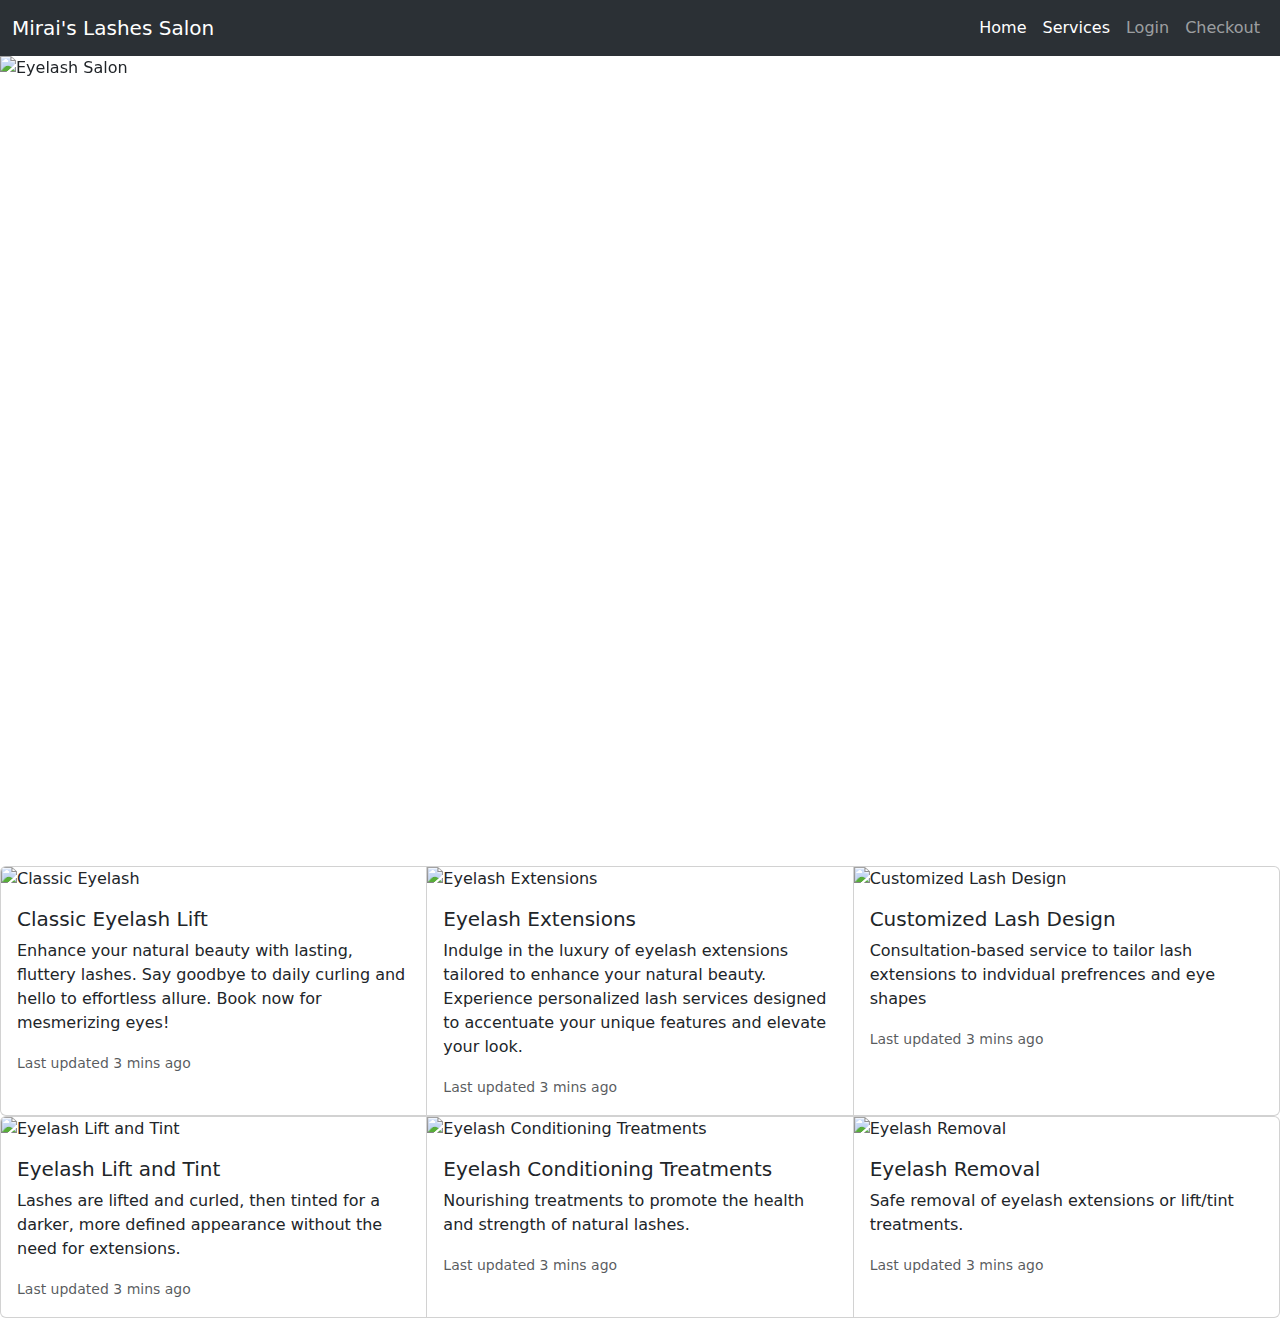
==== index.html @ 2145b67d "added images to carousel and grid cards" ====
<!DOCTYPE html>
<html lang="en">

<head>
    <meta charset="UTF-8">
    <meta name="viewport" content="width=device-width, initial-scale=1.0">
    <title>Mirai's Lash Salon</title>
    <!-- include bootstrap css -->
    <link href="https://cdn.jsdelivr.net/npm/bootstrap@5.3.3/dist/css/bootstrap.min.css" rel="stylesheet"
        integrity="sha384-QWTKZyjpPEjISv5WaRU9OFeRpok6YctnYmDr5pNlyT2bRjXh0JMhjY6hW+ALEwIH" crossorigin="anonymous">
    <link rel="stylesheet" href="css/styles.css">
</head>

<body>
    <header>
        <nav class="navbar navbar-expand-lg bg-body-tertiary bg-dark" data-bs-theme="dark">
            <div class="container-fluid">
                <a class="navbar-brand" href="index.html">Mirai's Lashes Salon</a>
                <button class="navbar-toggler" type="button" data-bs-toggle="collapse"
                    data-bs-target="#navbarSupportedContent" aria-controls="navbarSupportedContent"
                    aria-expanded="false" aria-label="Toggle navigation">
                    <span class="navbar-toggler-icon"></span>
                </button>
                <div class="collapse navbar-collapse" id="navbarSupportedContent">
                    <ul class="navbar-nav ms-auto mb-2 mb-lg-0">
                        <li class="nav-item">
                            <a class="nav-link active" aria-current="page" href="index.html">Home</a>
                        </li>
                        <li class="nav-item">
                            <a class="nav-link active" href="services.html">Services</a>
                            </a>
                        </li>
                        <li class="nav-item">
                            <a class="nav-link" href="login.html">Login</a>
                            </a>
                        </li>
                        <li class="nav-item">
                            <a class="nav-link" href="cart.html">Checkout</a>
                            </a>
                        </li>
                </div>
        </nav>
    </header>
    <section>
        <div id="carouselExampleCaptions" class="carousel slide">
            <div class="carousel-indicators">
                <button type="button" data-bs-target="#carouselExampleCaptions" data-bs-slide-to="0" class="active"
                    aria-current="true" aria-label="Slide 1"></button>
                <button type="button" data-bs-target="#carouselExampleCaptions" data-bs-slide-to="1"
                    aria-label="Slide 2"></button>
                <button type="button" data-bs-target="#carouselExampleCaptions" data-bs-slide-to="2"
                    aria-label="Slide 3"></button>
            </div>
            <div class="carousel-inner">
                <div class="carousel-item active">
                    <img src="C:\Users\Andrea\LearnToCode\Workbook1\mirais_lashes_salon\imagesdirectory\Eyelash_Salon.png"
                        class="firstslideshow d-block w-100" alt="Eyelash Salon">
                    <div class="carousel-caption d-none d-md-block">
                        <h5>Mirai's Lashes</h5>
                        <p>Luxury eyelash salon in Dallas TX</p>
                    </div>
                </div>
                <div class="carousel-item">
                    <img src="C:\Users\Andrea\LearnToCode\Workbook1\mirais_lashes_salon\imagesdirectory\Wait_Room.jpg"
                        class="firstslideshow d-block w-100" alt="Wait Room">
                    <div class="carousel-caption d-none d-md-block">
                        <h5>Mirai's Lashes</h5>
                        <p>Experience Luxury: Relax in Comfortable, Tranquil Settings</p>
                    </div>
                </div>
                <div class="carousel-item">
                    <img src="C:\Users\Andrea\LearnToCode\Workbook1\mirais_lashes_salon\imagesdirectory\Doing_Eyelash3.jpg"
                        class="firstslideshow d-block w-100" alt="doing eyelash 3 ">
                    <div class="carousel-caption d-none d-md-block">
                        <h5>Mirai's Lashes</h5>
                        <p>Professional Team: Skilled Technicians Dedicated to Your Satisfaction</p>
                    </div>
                </div>
            </div>
            <button class="carousel-control-prev" type="button" data-bs-target="#carouselExampleCaptions"
                data-bs-slide="prev">
                <span class="carousel-control-prev-icon" aria-hidden="true"></span>
                <span class="visually-hidden">Previous</span>
            </button>
            <button class="carousel-control-next" type="button" data-bs-target="#carouselExampleCaptions"
                data-bs-slide="next">
                <span class="carousel-control-next-icon" aria-hidden="true"></span>
                <span class="visually-hidden">Next</span>
            </button>
        </div>
    </section>

    <section>
        <div class="card-group">
            <div class="card">
                <img src="C:\Users\Andrea\LearnToCode\Workbook1\mirais_lashes_salon\imagesdirectory\Classic_Eyelash.jpg"
                    class="card-img-top" alt="Classic Eyelash">
                <div class="card-body">
                    <h5 class="card-title">Classic Eyelash Lift</h5>
                    <p class="card-text">Enhance your natural beauty with lasting, fluttery lashes. Say goodbye to daily
                        curling and hello to effortless allure. Book now for mesmerizing eyes!</p>
                    <p class="card-text"><small class="text-body-secondary">Last updated 3 mins ago</small></p>
                </div>
            </div>
            <div class="card">
                <img src="C:\Users\Andrea\LearnToCode\Workbook1\mirais_lashes_salon\imagesdirectory\Eyelash_Extensions2.png"
                    class="card-img-top" alt="Eyelash Extensions">
                <div class="card-body">
                    <h5 class="card-title">Eyelash Extensions</h5>
                    <p class="card-text">Indulge in the luxury of eyelash extensions tailored to enhance your natural
                        beauty. Experience personalized lash services designed to accentuate your unique features and
                        elevate your look.</p>
                    <p class="card-text"><small class="text-body-secondary">Last updated 3 mins ago</small></p>
                </div>
            </div>
            <div class="card">
                <img src="C:\Users\Andrea\LearnToCode\Workbook1\mirais_lashes_salon\imagesdirectory\Custom.png"
                    class="card-img-top" alt="Customized Lash Design">
                <div class="card-body">
                    <h5 class="card-title">Customized Lash Design</h5>
                    <p class="card-text">Consultation-based service to tailor lash extensions to indvidual prefrences
                        and eye shapes</p>
                    <p class="card-text"><small class="text-body-secondary">Last updated 3 mins ago</small></p>
                </div>
            </div>
        </div>

        <div class="card-group 2">
            <div class="card">
                <img src="C:\Users\Andrea\LearnToCode\Workbook1\mirais_lashes_salon\imagesdirectory\Lift_and_Tint.png"
                    class="card-img-top" alt="Eyelash Lift and Tint">
                <div class="card-body">
                    <h5 class="card-title">Eyelash Lift and Tint</h5>
                    <p class="card-text">Lashes are lifted and curled, then tinted for a darker, more defined appearance
                        without the need for extensions.</p>
                    <p class="card-text"><small class="text-body-secondary">Last updated 3 mins ago</small></p>
                </div>
            </div>
            <div class="card">
                <img src="C:\Users\Andrea\LearnToCode\Workbook1\mirais_lashes_salon\imagesdirectory\Condition_Treatment.png"
                    class="card-img-top" alt="Eyelash Conditioning Treatments">
                <div class="card-body">
                    <h5 class="card-title">Eyelash Conditioning Treatments</h5>
                    <p class="card-text">Nourishing treatments to promote the health and strength of natural lashes.</p>
                    <p class="card-text"><small class="text-body-secondary">Last updated 3 mins ago</small></p>
                </div>
            </div>
            <div class="card">
                <img src="C:\Users\Andrea\LearnToCode\Workbook1\mirais_lashes_salon\imagesdirectory\Removal.png"
                    class="card-img-top" alt="Eyelash Removal">
                <div class="card-body">
                    <h5 class="card-title">Eyelash Removal</h5>
                    <p class="card-text">Safe removal of eyelash extensions or lift/tint treatments.</p>
                    <p class="card-text"><small class="text-body-secondary">Last updated 3 mins ago</small></p>
                </div>
            </div>
        </div>
    </section>















    <!-- including bootstrap javascript -->
    <script src="https://cdn.jsdelivr.net/npm/bootstrap@5.3.3/dist/js/bootstrap.bundle.min.js"
        integrity="sha384-YvpcrYf0tY3lHB60NNkmXc5s9fDVZLESaAA55NDzOxhy9GkcIdslK1eN7N6jIeHz"
        crossorigin="anonymous"></script>
</body>

</html>
---- css/styles.css ----
.firstslideshow {
    height: 90vh;
    
}
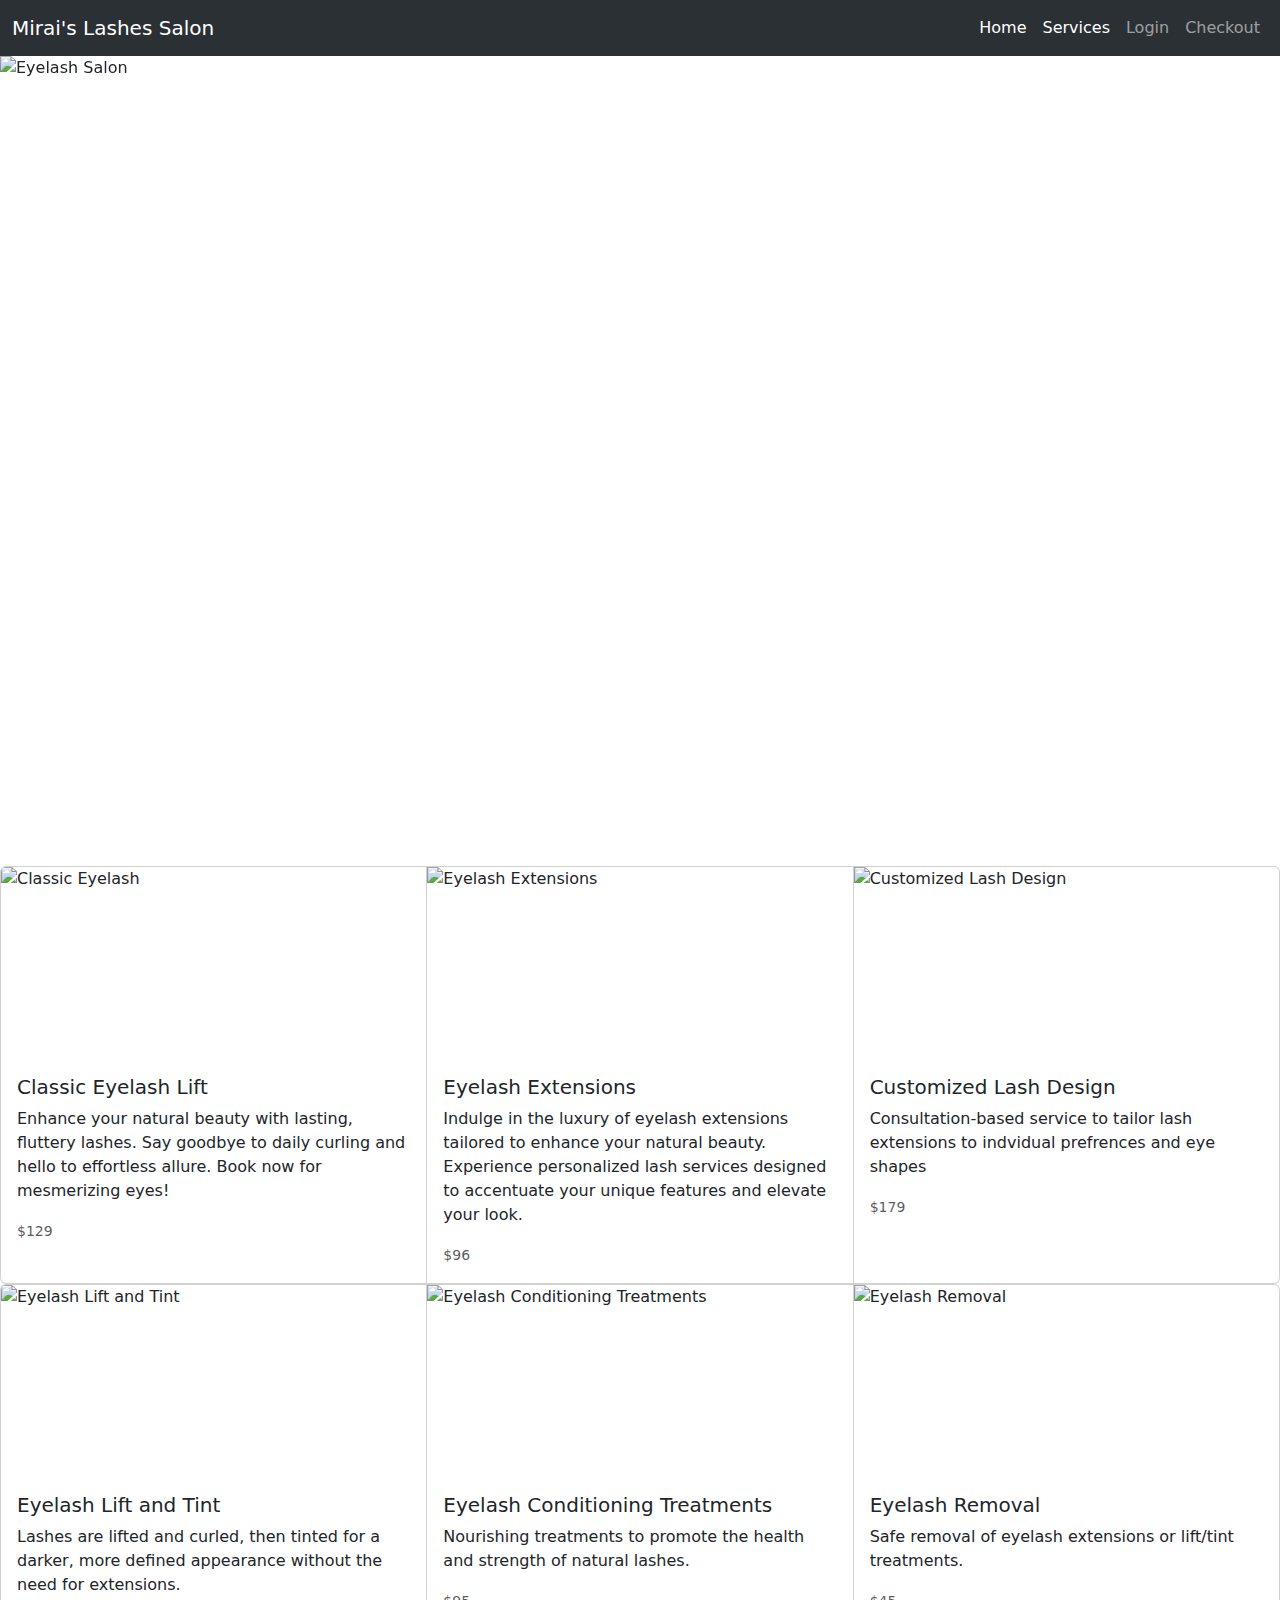
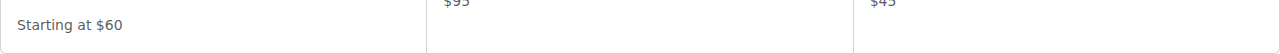
==== commit 4274a7ef: "resized grid card images" ====
--- a/index.html
+++ b/index.html
@@ -99,7 +99,7 @@
                     <h5 class="card-title">Classic Eyelash Lift</h5>
                     <p class="card-text">Enhance your natural beauty with lasting, fluttery lashes. Say goodbye to daily
                         curling and hello to effortless allure. Book now for mesmerizing eyes!</p>
-                    <p class="card-text"><small class="text-body-secondary">Last updated 3 mins ago</small></p>
+                    <p class="card-text"><small class="text-body-secondary">$129</small></p>
                 </div>
             </div>
             <div class="card">
@@ -110,7 +110,7 @@
                     <p class="card-text">Indulge in the luxury of eyelash extensions tailored to enhance your natural
                         beauty. Experience personalized lash services designed to accentuate your unique features and
                         elevate your look.</p>
-                    <p class="card-text"><small class="text-body-secondary">Last updated 3 mins ago</small></p>
+                    <p class="card-text"><small class="text-body-secondary">$96</small></p>
                 </div>
             </div>
             <div class="card">
@@ -120,7 +120,7 @@
                     <h5 class="card-title">Customized Lash Design</h5>
                     <p class="card-text">Consultation-based service to tailor lash extensions to indvidual prefrences
                         and eye shapes</p>
-                    <p class="card-text"><small class="text-body-secondary">Last updated 3 mins ago</small></p>
+                    <p class="card-text"><small class="text-body-secondary">$179</small></p>
                 </div>
             </div>
         </div>
@@ -133,7 +133,7 @@
                     <h5 class="card-title">Eyelash Lift and Tint</h5>
                     <p class="card-text">Lashes are lifted and curled, then tinted for a darker, more defined appearance
                         without the need for extensions.</p>
-                    <p class="card-text"><small class="text-body-secondary">Last updated 3 mins ago</small></p>
+                    <p class="card-text"><small class="text-body-secondary">Starting at $60</small></p>
                 </div>
             </div>
             <div class="card">
@@ -142,7 +142,7 @@
                 <div class="card-body">
                     <h5 class="card-title">Eyelash Conditioning Treatments</h5>
                     <p class="card-text">Nourishing treatments to promote the health and strength of natural lashes.</p>
-                    <p class="card-text"><small class="text-body-secondary">Last updated 3 mins ago</small></p>
+                    <p class="card-text"><small class="text-body-secondary">$95</small></p>
                 </div>
             </div>
             <div class="card">
@@ -151,7 +151,7 @@
                 <div class="card-body">
                     <h5 class="card-title">Eyelash Removal</h5>
                     <p class="card-text">Safe removal of eyelash extensions or lift/tint treatments.</p>
-                    <p class="card-text"><small class="text-body-secondary">Last updated 3 mins ago</small></p>
+                    <p class="card-text"><small class="text-body-secondary">$45</small></p>
                 </div>
             </div>
         </div>
--- a/css/styles.css
+++ b/css/styles.css
@@ -1,4 +1,10 @@
 .firstslideshow {
     height: 90vh;
     
+}
+
+.card-img-top {
+    width: 100%;
+    height: 15vw;
+    object-fit: cover;
 }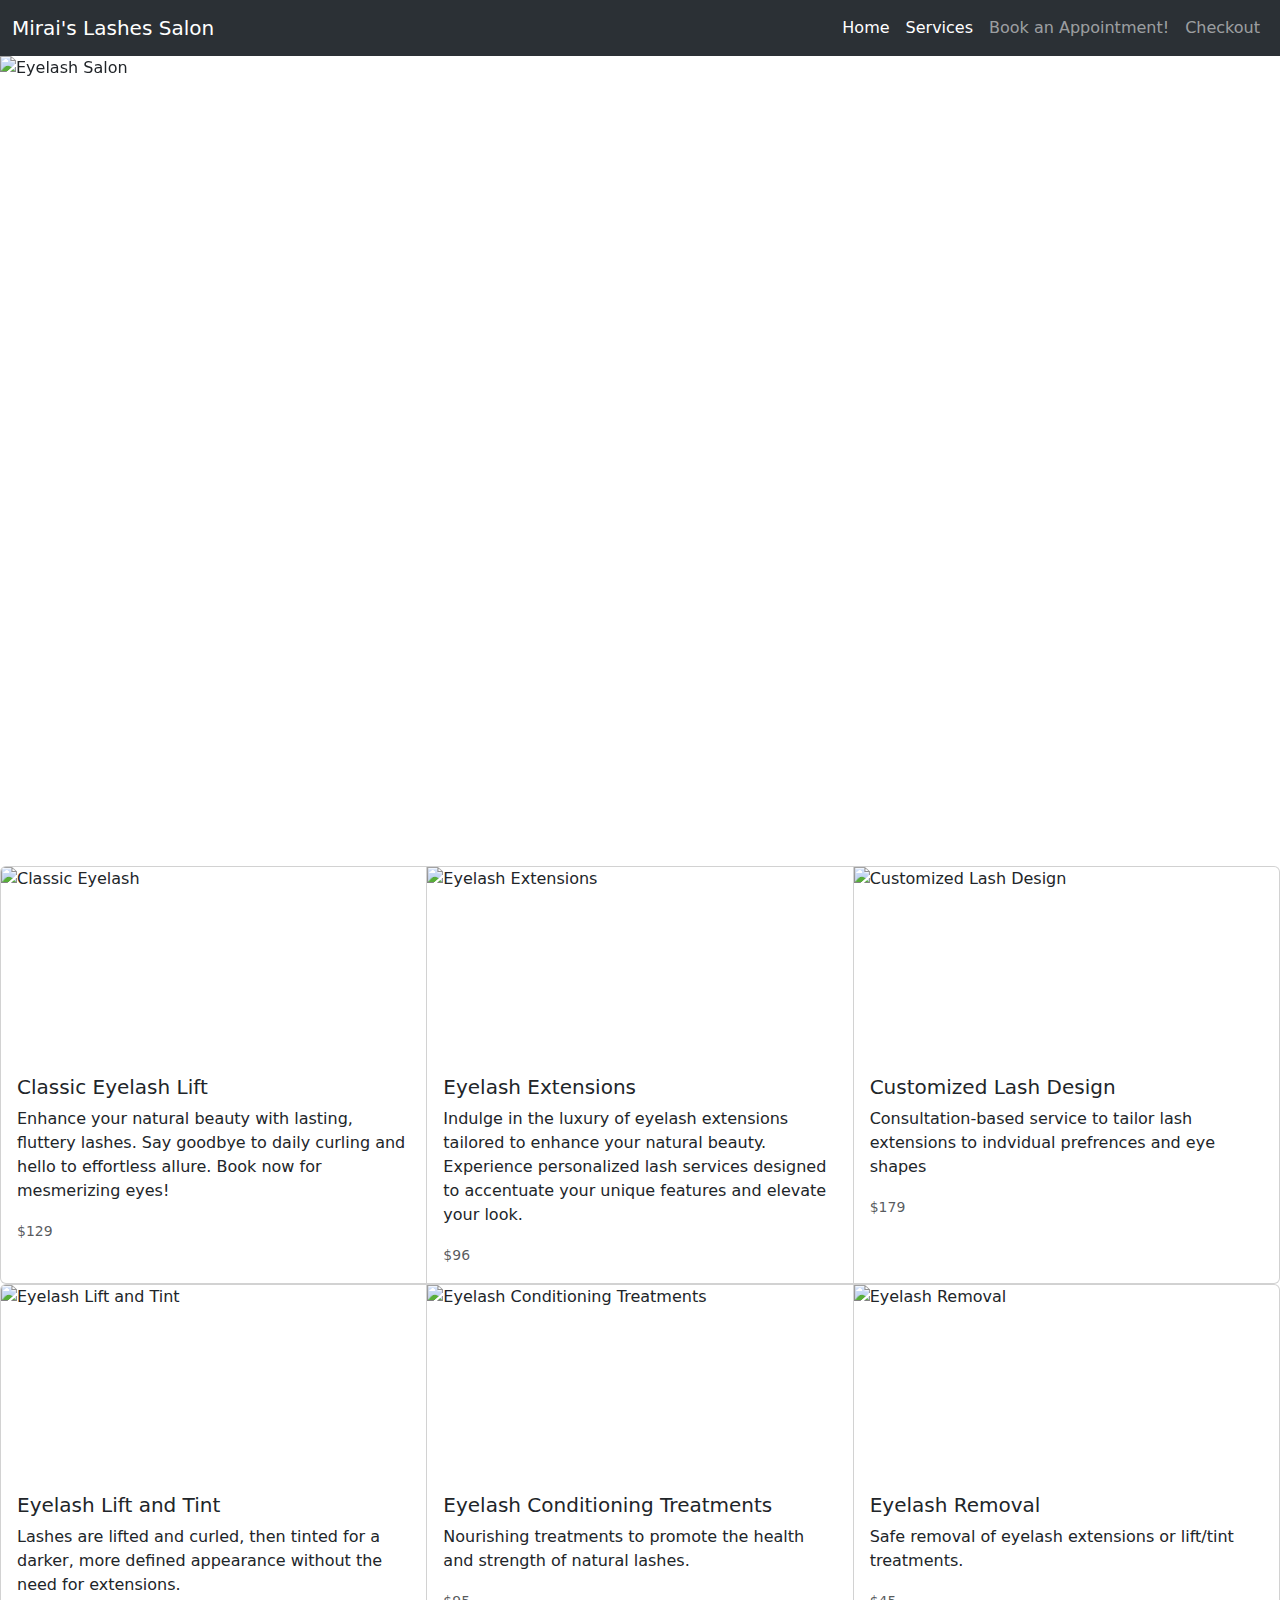
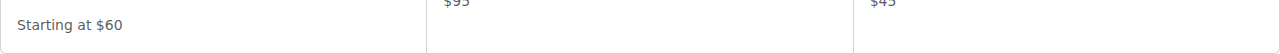
==== commit 998dc7e3: "added checkout page" ====
--- a/index.html
+++ b/index.html
@@ -31,7 +31,7 @@
                             </a>
                         </li>
                         <li class="nav-item">
-                            <a class="nav-link" href="login.html">Login</a>
+                            <a class="nav-link" href="appointment.html">Book an Appointment!</a>
                             </a>
                         </li>
                         <li class="nav-item">
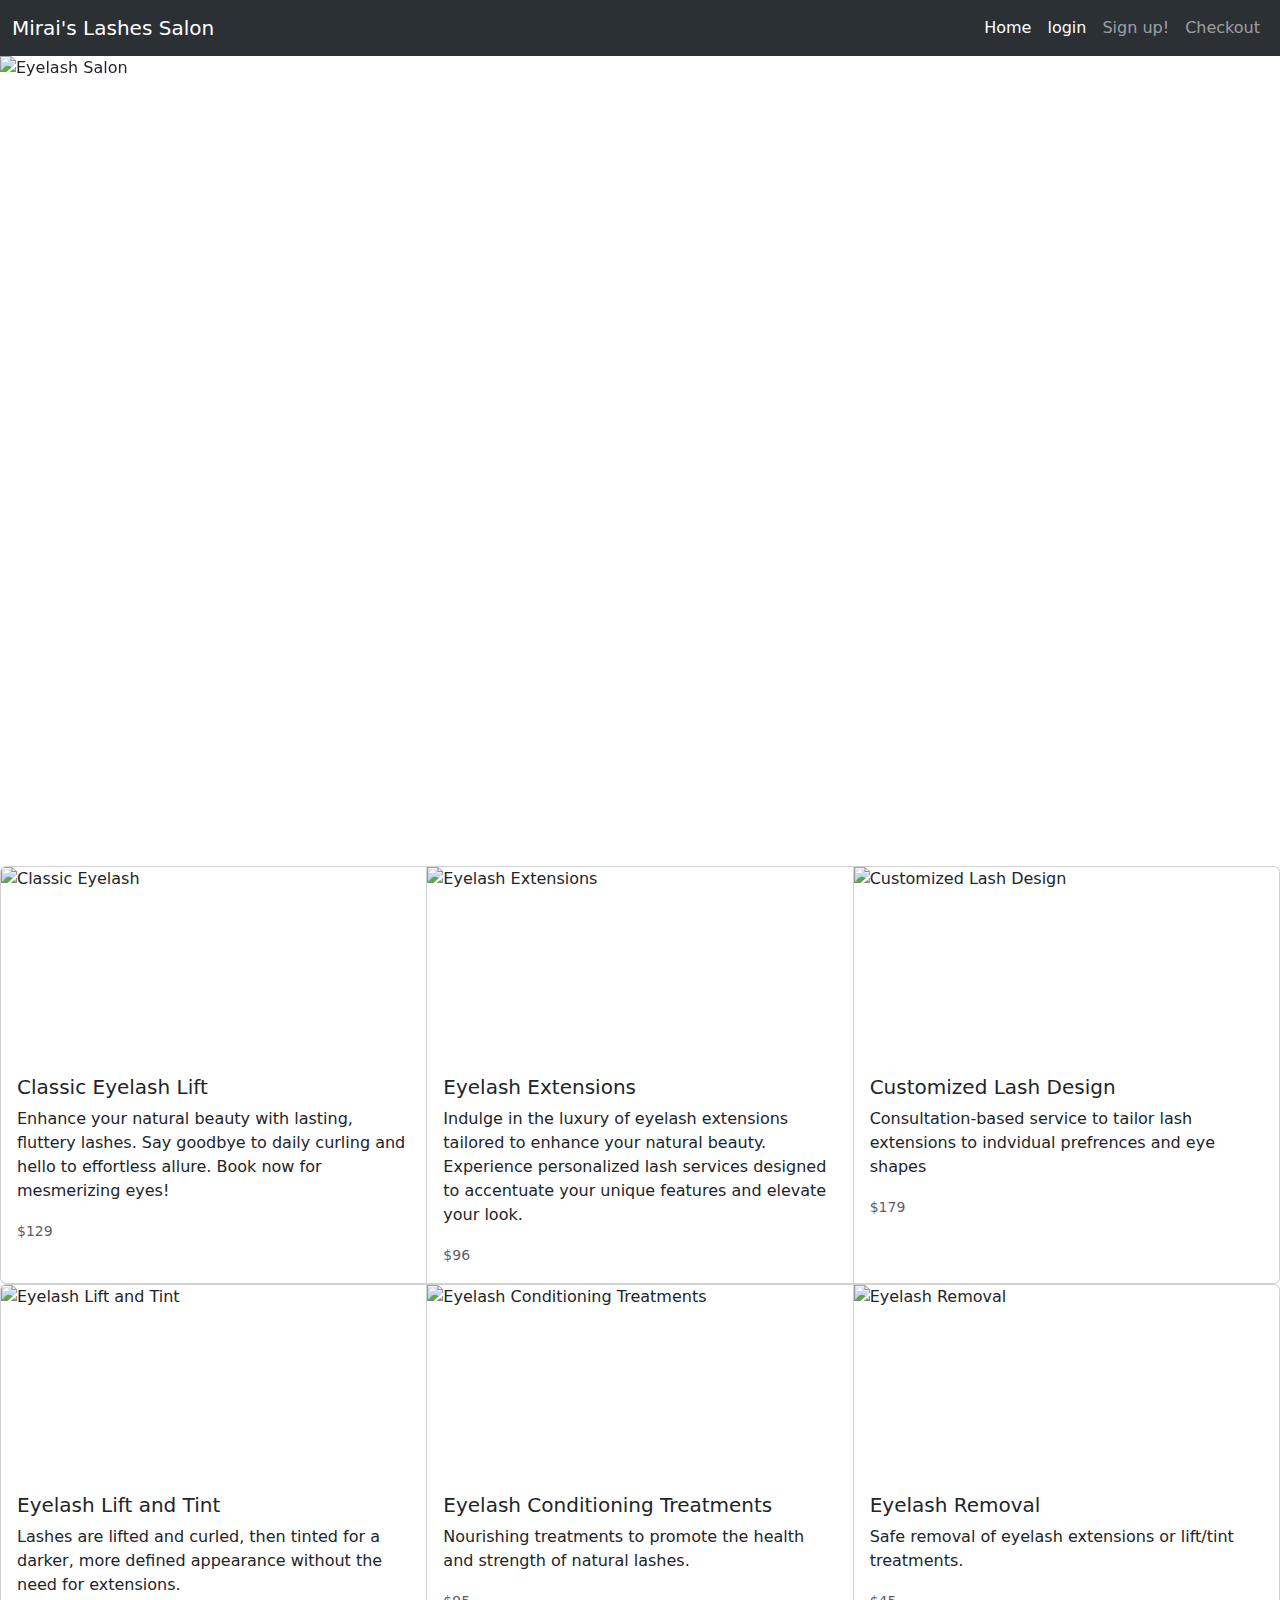
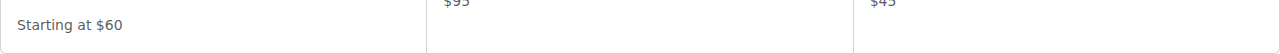
==== commit 08a78f22: "added registration page and modified navbar" ====
--- a/index.html
+++ b/index.html
@@ -27,11 +27,11 @@
                             <a class="nav-link active" aria-current="page" href="index.html">Home</a>
                         </li>
                         <li class="nav-item">
-                            <a class="nav-link active" href="services.html">Services</a>
+                            <a class="nav-link active" href="login.html">login</a>
                             </a>
                         </li>
                         <li class="nav-item">
-                            <a class="nav-link" href="appointment.html">Book an Appointment!</a>
+                            <a class="nav-link" href="Registration.html">Sign up!</a>
                             </a>
                         </li>
                         <li class="nav-item">
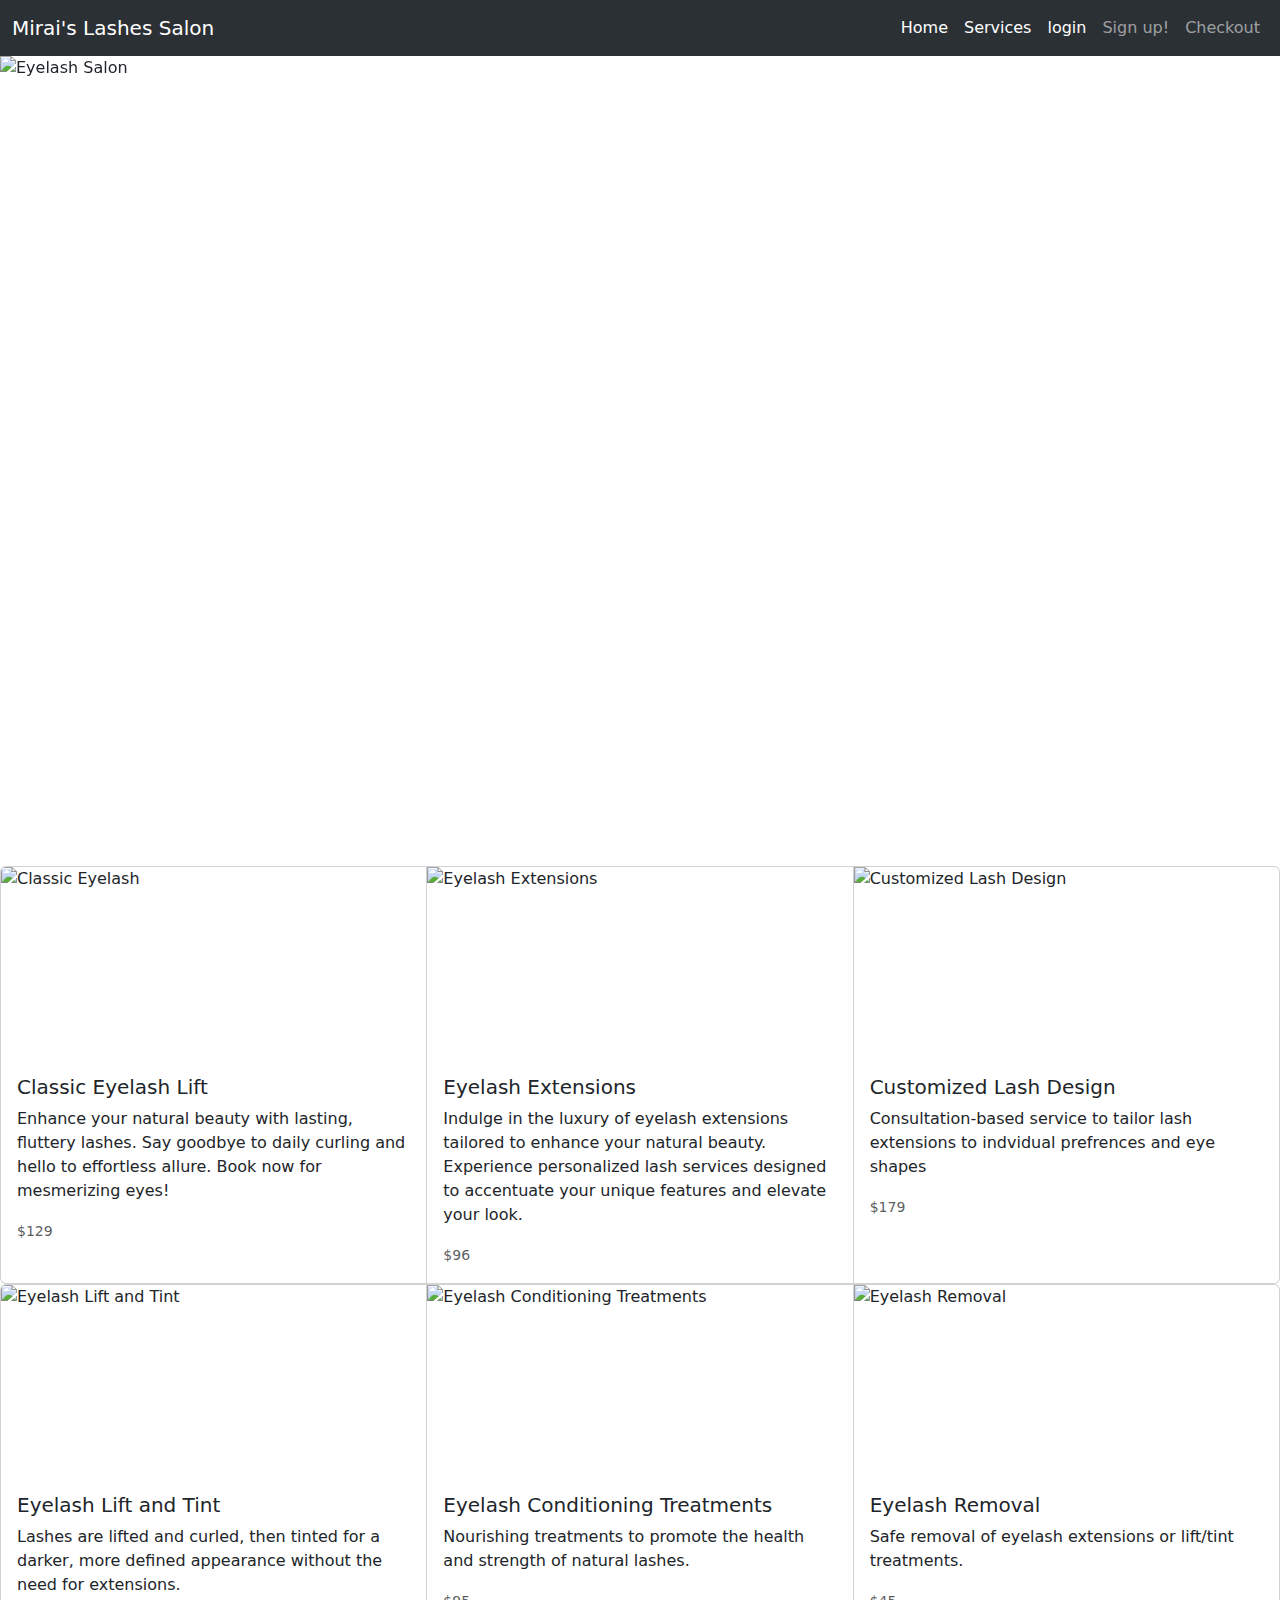
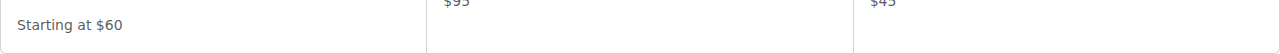
==== commit d432b4f6: "added a new stylesheet for services, added add to cart buttons that leads to cart page, added servic" ====
--- a/index.html
+++ b/index.html
@@ -25,6 +25,10 @@
                     <ul class="navbar-nav ms-auto mb-2 mb-lg-0">
                         <li class="nav-item">
                             <a class="nav-link active" aria-current="page" href="index.html">Home</a>
+                        </li>
+                        <li class="nav-item">
+                            <a class="nav-link active" href="services.html">Services</a>
+                            </a>
                         </li>
                         <li class="nav-item">
                             <a class="nav-link active" href="login.html">login</a>
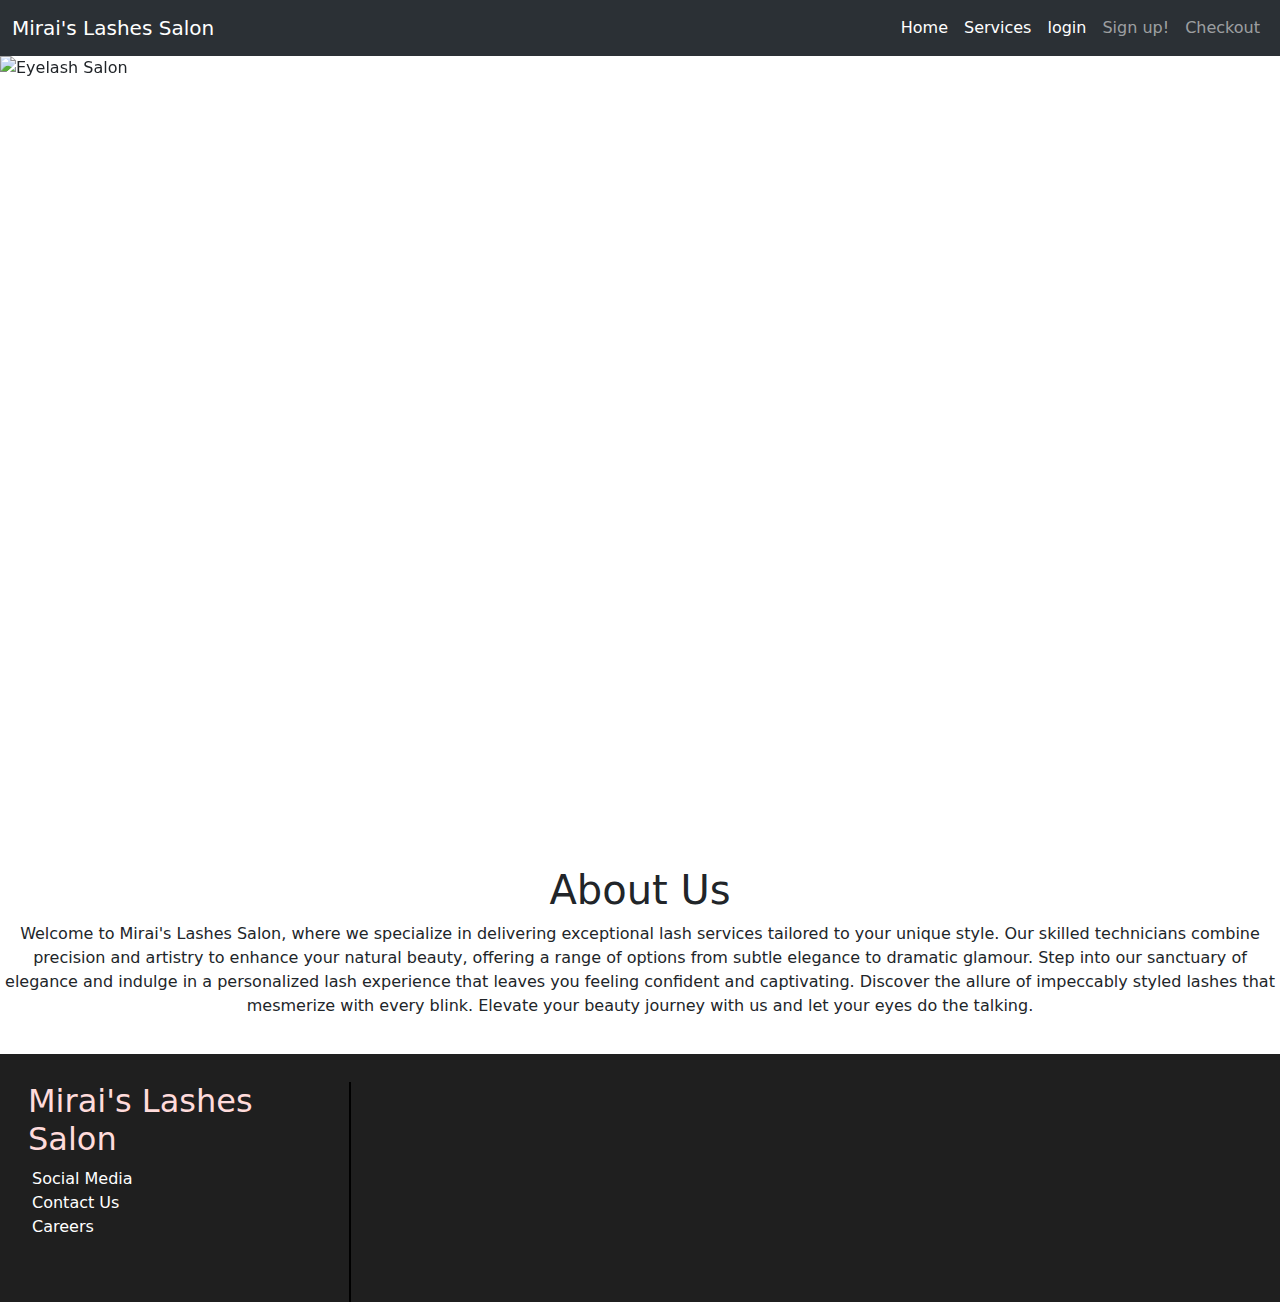
==== commit ddde5e19: "added an about us to the index page, added footers to all pages, applied css to all footers in all p" ====
--- a/index.html
+++ b/index.html
@@ -95,72 +95,32 @@
     </section>
 
     <section>
-        <div class="card-group">
-            <div class="card">
-                <img src="C:\Users\Andrea\LearnToCode\Workbook1\mirais_lashes_salon\imagesdirectory\Classic_Eyelash.jpg"
-                    class="card-img-top" alt="Classic Eyelash">
-                <div class="card-body">
-                    <h5 class="card-title">Classic Eyelash Lift</h5>
-                    <p class="card-text">Enhance your natural beauty with lasting, fluttery lashes. Say goodbye to daily
-                        curling and hello to effortless allure. Book now for mesmerizing eyes!</p>
-                    <p class="card-text"><small class="text-body-secondary">$129</small></p>
-                </div>
-            </div>
-            <div class="card">
-                <img src="C:\Users\Andrea\LearnToCode\Workbook1\mirais_lashes_salon\imagesdirectory\Eyelash_Extensions2.png"
-                    class="card-img-top" alt="Eyelash Extensions">
-                <div class="card-body">
-                    <h5 class="card-title">Eyelash Extensions</h5>
-                    <p class="card-text">Indulge in the luxury of eyelash extensions tailored to enhance your natural
-                        beauty. Experience personalized lash services designed to accentuate your unique features and
-                        elevate your look.</p>
-                    <p class="card-text"><small class="text-body-secondary">$96</small></p>
-                </div>
-            </div>
-            <div class="card">
-                <img src="C:\Users\Andrea\LearnToCode\Workbook1\mirais_lashes_salon\imagesdirectory\Custom.png"
-                    class="card-img-top" alt="Customized Lash Design">
-                <div class="card-body">
-                    <h5 class="card-title">Customized Lash Design</h5>
-                    <p class="card-text">Consultation-based service to tailor lash extensions to indvidual prefrences
-                        and eye shapes</p>
-                    <p class="card-text"><small class="text-body-secondary">$179</small></p>
-                </div>
+        <div id="header-statement">
+            <h1>About Us</h1>
+            <p>
+                Welcome to Mirai's Lashes Salon, where we specialize in delivering exceptional lash services tailored to
+                your unique style. Our skilled technicians combine precision and artistry to enhance your natural
+                beauty, offering a range of options from subtle elegance to dramatic glamour. Step into our sanctuary of
+                elegance and indulge in a personalized lash experience that leaves you feeling confident and
+                captivating. Discover the allure of impeccably styled lashes that mesmerize with every blink. Elevate
+                your beauty journey with us and let your eyes do the talking.
+            </p>
+        </div>
+    </section>
+    <footer class="footer">
+        <div class="footer-link">
+            <div class="footer-link2">
+                <h2>Mirai's Lashes Salon</h2>
+                <ul>
+                    <li>Social Media</li>
+                    <li>Contact Us</li>
+                    <li>Careers</li>
+                </ul>
             </div>
         </div>
 
-        <div class="card-group 2">
-            <div class="card">
-                <img src="C:\Users\Andrea\LearnToCode\Workbook1\mirais_lashes_salon\imagesdirectory\Lift_and_Tint.png"
-                    class="card-img-top" alt="Eyelash Lift and Tint">
-                <div class="card-body">
-                    <h5 class="card-title">Eyelash Lift and Tint</h5>
-                    <p class="card-text">Lashes are lifted and curled, then tinted for a darker, more defined appearance
-                        without the need for extensions.</p>
-                    <p class="card-text"><small class="text-body-secondary">Starting at $60</small></p>
-                </div>
-            </div>
-            <div class="card">
-                <img src="C:\Users\Andrea\LearnToCode\Workbook1\mirais_lashes_salon\imagesdirectory\Condition_Treatment.png"
-                    class="card-img-top" alt="Eyelash Conditioning Treatments">
-                <div class="card-body">
-                    <h5 class="card-title">Eyelash Conditioning Treatments</h5>
-                    <p class="card-text">Nourishing treatments to promote the health and strength of natural lashes.</p>
-                    <p class="card-text"><small class="text-body-secondary">$95</small></p>
-                </div>
-            </div>
-            <div class="card">
-                <img src="C:\Users\Andrea\LearnToCode\Workbook1\mirais_lashes_salon\imagesdirectory\Removal.png"
-                    class="card-img-top" alt="Eyelash Removal">
-                <div class="card-body">
-                    <h5 class="card-title">Eyelash Removal</h5>
-                    <p class="card-text">Safe removal of eyelash extensions or lift/tint treatments.</p>
-                    <p class="card-text"><small class="text-body-secondary">$45</small></p>
-                </div>
-            </div>
-        </div>
-    </section>
 
+    </footer>
 
 
 
--- a/css/styles.css
+++ b/css/styles.css
@@ -1,10 +1,48 @@
 .firstslideshow {
     height: 90vh;
-    
+
 }
 
 .card-img-top {
     width: 100%;
     height: 15vw;
     object-fit: cover;
+}
+
+#header-statement {
+    text-align: center;
+}
+
+body {
+    background-color:rgb(255, 255, 255);
+}
+
+.footer{
+    display: flex;
+padding-top: 20px;
+
+}
+.footer h2{
+    color: rgb(255, 219, 219);
+}
+.footer-link{
+  
+  background-color:  #1f1f1f;
+  color: white;
+   
+    width: 100%;
+}
+.footer-link2{
+    min-height: 220px;
+   
+    margin-right: -100%;
+    width: 27.46%;
+    border-right: 2px solid black;
+    margin-top: 1.75rem;
+}
+.footer-link2 ul{
+    list-style: none;
+}
+.footer-link2 h2{
+    padding-left: 1.75rem;
 }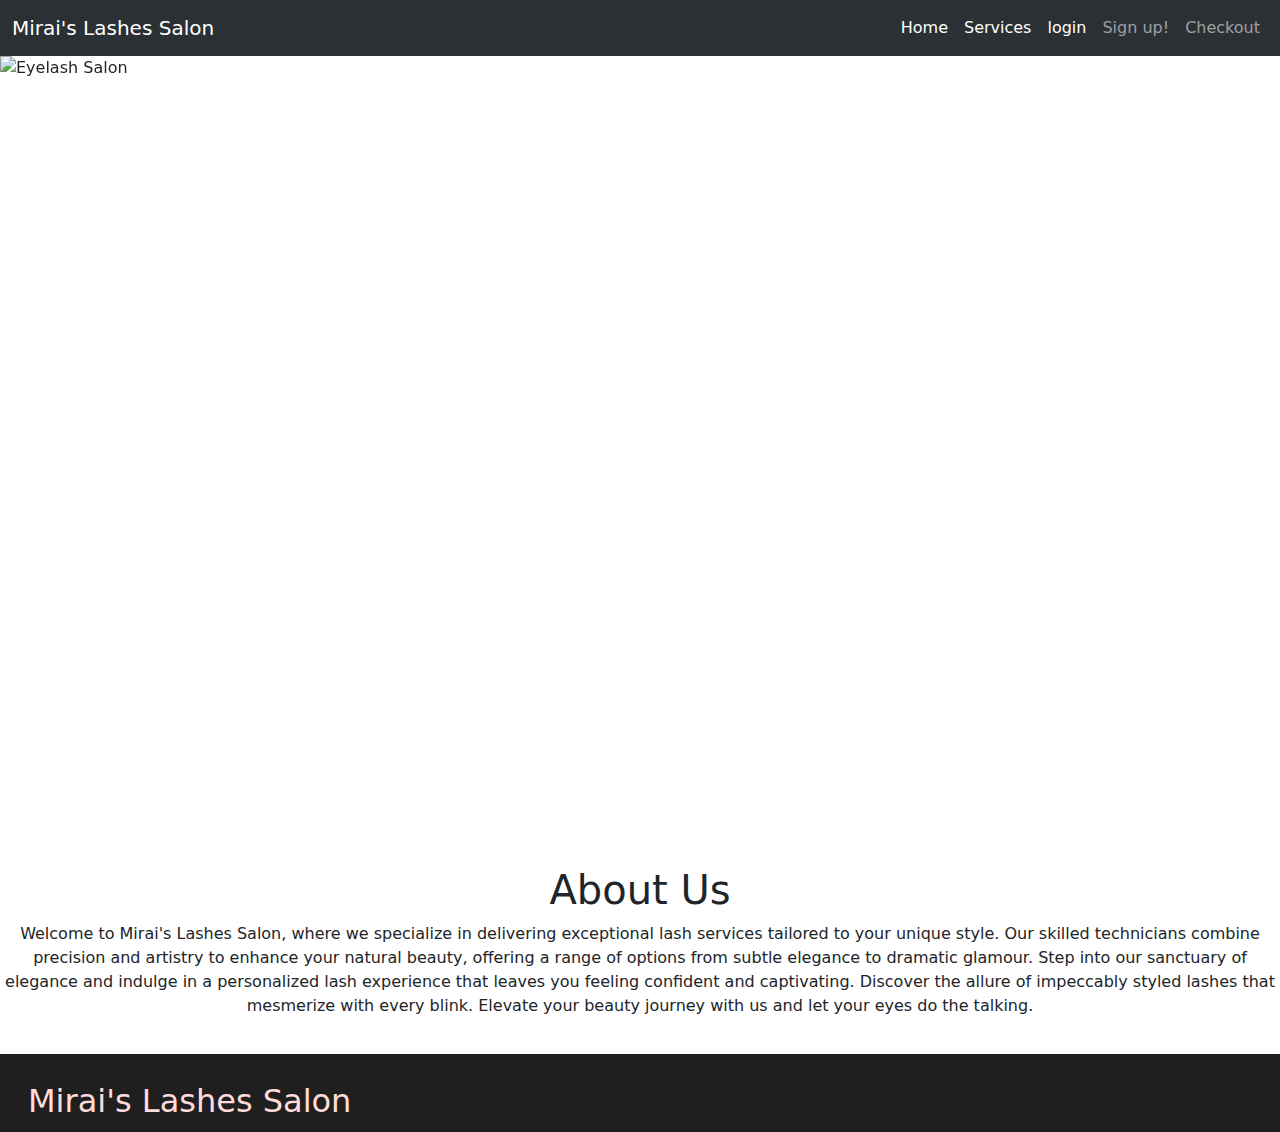
==== commit 0f68932f: "modified footer, put html and css through validator and corrected errors, added states into cart pag" ====
--- a/index.html
+++ b/index.html
@@ -28,21 +28,22 @@
                         </li>
                         <li class="nav-item">
                             <a class="nav-link active" href="services.html">Services</a>
-                            </a>
+
                         </li>
                         <li class="nav-item">
                             <a class="nav-link active" href="login.html">login</a>
-                            </a>
+
                         </li>
                         <li class="nav-item">
                             <a class="nav-link" href="Registration.html">Sign up!</a>
-                            </a>
                         </li>
                         <li class="nav-item">
                             <a class="nav-link" href="cart.html">Checkout</a>
-                            </a>
+
                         </li>
+                    </ul>
                 </div>
+            </div>
         </nav>
     </header>
     <section>
@@ -111,11 +112,6 @@
         <div class="footer-link">
             <div class="footer-link2">
                 <h2>Mirai's Lashes Salon</h2>
-                <ul>
-                    <li>Social Media</li>
-                    <li>Contact Us</li>
-                    <li>Careers</li>
-                </ul>
             </div>
         </div>
 
--- a/css/styles.css
+++ b/css/styles.css
@@ -33,16 +33,15 @@
     width: 100%;
 }
 .footer-link2{
-    min-height: 220px;
+    min-height: 50px;
    
-    margin-right: -100%;
+    margin-right: 100%;
     width: 27.46%;
-    border-right: 2px solid black;
+    /*border-right: 2px solid rgb(194, 190, 130);*/
     margin-top: 1.75rem;
+    
 }
-.footer-link2 ul{
-    list-style: none;
-}
+
 .footer-link2 h2{
     padding-left: 1.75rem;
 }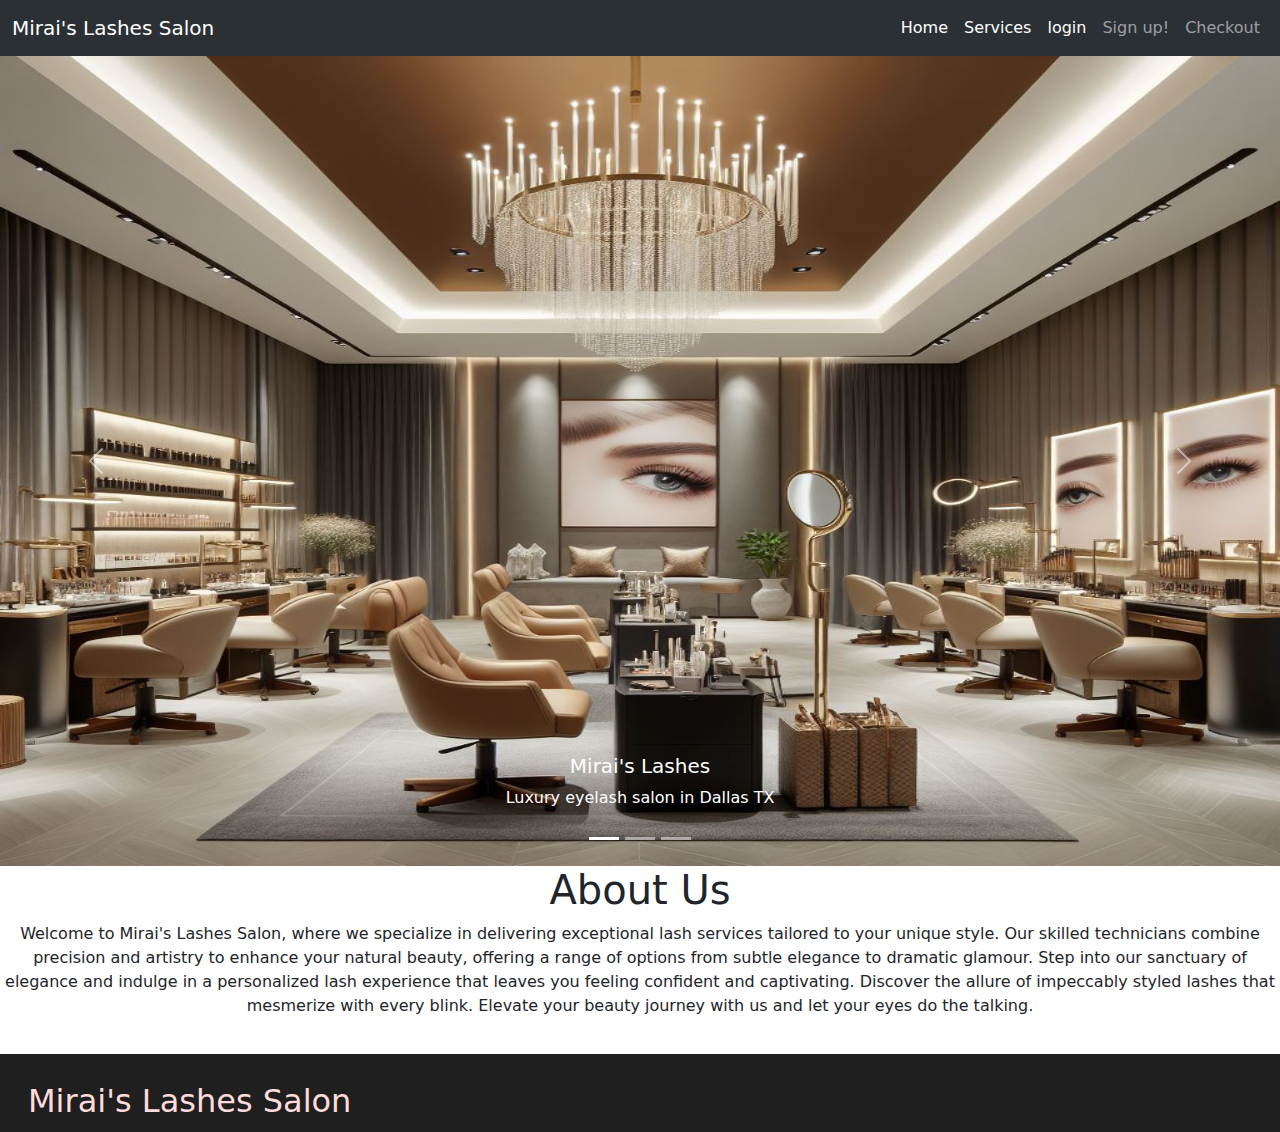
==== commit 4316ce15: "took out absolute pathing on index page" ====
--- a/index.html
+++ b/index.html
@@ -58,7 +58,7 @@
             </div>
             <div class="carousel-inner">
                 <div class="carousel-item active">
-                    <img src="C:\Users\Andrea\LearnToCode\Workbook1\mirais_lashes_salon\imagesdirectory\Eyelash_Salon.png"
+                    <img src="imagesdirectory\Eyelash_Salon.png"
                         class="firstslideshow d-block w-100" alt="Eyelash Salon">
                     <div class="carousel-caption d-none d-md-block">
                         <h5>Mirai's Lashes</h5>
@@ -66,7 +66,7 @@
                     </div>
                 </div>
                 <div class="carousel-item">
-                    <img src="C:\Users\Andrea\LearnToCode\Workbook1\mirais_lashes_salon\imagesdirectory\Wait_Room.jpg"
+                    <img src="imagesdirectory\Wait_Room.jpg"
                         class="firstslideshow d-block w-100" alt="Wait Room">
                     <div class="carousel-caption d-none d-md-block">
                         <h5>Mirai's Lashes</h5>
@@ -74,7 +74,7 @@
                     </div>
                 </div>
                 <div class="carousel-item">
-                    <img src="C:\Users\Andrea\LearnToCode\Workbook1\mirais_lashes_salon\imagesdirectory\Doing_Eyelash3.jpg"
+                    <img src="imagesdirectory\Doing_Eyelash3.jpg"
                         class="firstslideshow d-block w-100" alt="doing eyelash 3 ">
                     <div class="carousel-caption d-none d-md-block">
                         <h5>Mirai's Lashes</h5>
